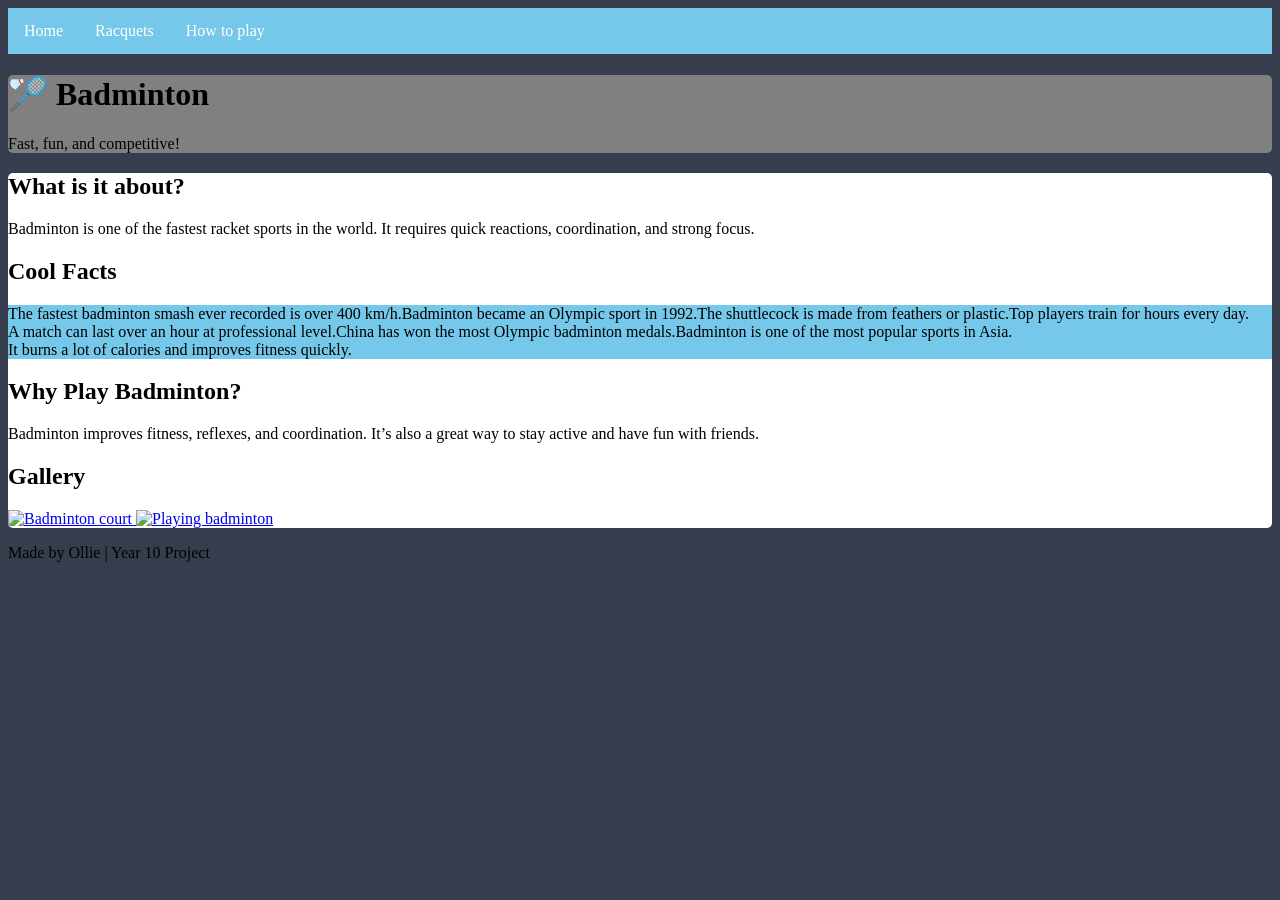
==== Howtoplay.html @ a836240e "Apr 16, 2026, 12:33 AM" ====
<!DOCTYPE html>
<html lang="en"> 
<head>
  <title>Ollie | Badminton</title>
  <link rel="stylesheet" href="style.css">
  <meta charset="UTF-8">
</head>

<body>

  <nav>
    <ul>
      <li><a href="index.html">Home</a></li>
      <li><a href="racquets.html">Racquets</a></li>
      <li><a href="Howtoplay.html">How to play</a></li>
    </ul>
  </nav>

  <header>
    <h1>🏸 Badminton</h1>
    <p class="subtitle">Fast, fun, and competitive!</p>
  </header>

  <main>

    <section class="intro">
      <h2>What is it about?</h2>    
      <p>
        Badminton is one of the fastest racket sports in the world. It requires quick reactions,
        coordination, and strong focus.
      </p>
    </section>

    <section class="facts">
      <h2>Cool Facts</h2>
      <ul>
        <li>The fastest badminton smash ever recorded is over 400 km/h.</li>
        <li>Badminton became an Olympic sport in 1992.</li>
        <li>The shuttlecock is made from feathers or plastic.</li>
        <li>Top players train for hours every day.</li>
        <li>A match can last over an hour at professional level.</li>
        <li>China has won the most Olympic badminton medals.</li>
        <li>Badminton is one of the most popular sports in Asia.</li>
        <li>It burns a lot of calories and improves fitness quickly.</li>
      </ul>
    </section>

    <section class="benefits">
      <h2>Why Play Badminton?</h2>
      <p>
        Badminton improves fitness, reflexes, and coordination. It’s also a great way to stay active
        and have fun with friends.
      </p>
    </section>

    <section class="images">
      <h2>Gallery</h2>

      <div class="image-container">

        <a href="https://integralspor.com/" target="_blank">
          <img src="https://integralspor.com/assets/filemanager/ca3214764e907aab7dea1346dd5dc0fc.jpg" alt="Badminton court">
        </a>

        <a href="https://www.pexels.com/" target="_blank">
          <img src="https://images.pexels.com/photos/7235235/pexels-photo-7235235.jpeg" alt="Playing badminton">
        </a>
      </div>

    </section>

  </main>

  <footer>
    <p>Made by Ollie | Year 10 Project</p>
  </footer>

</body>
</html>
---- style.css ----
body {
  background-color: #363E4D;
}
ul {
list-style-type: none;
margin: 0;
padding: 0;
overflow: hidden;
background-color: #75c8e9;
}

li {
float: left;
} 

li a {
display: block;
color: white;
text-align: center;
padding: 14px 16px;
text-decoration: none;
}

li a:hover {
background-color: #379ece;
}
header {background-color:grey;border-radius: 5px;}
main {background-color:white; border-radius: 5px;}
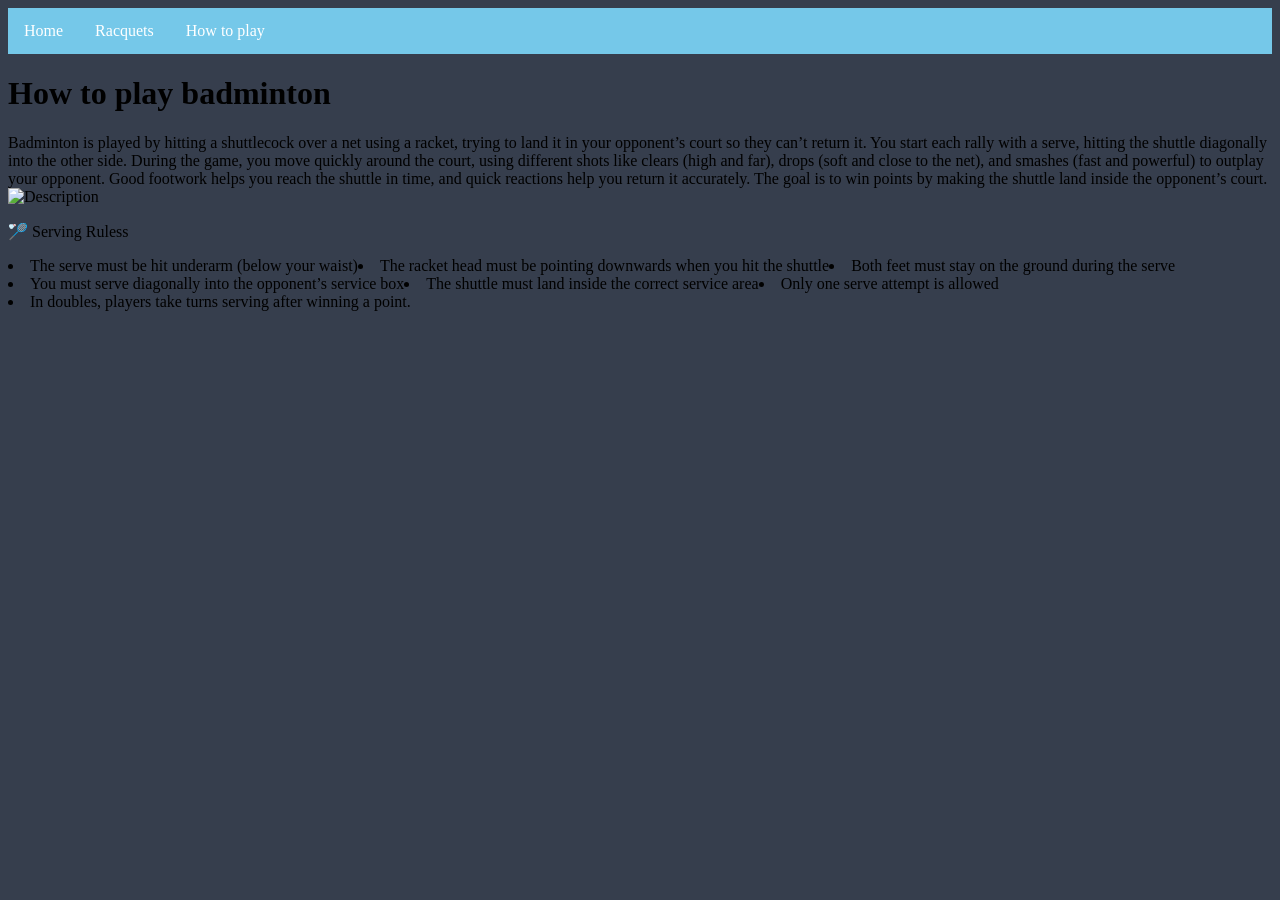
==== commit eaa3f8f2: "Apr 16, 2026, 12:34 AM" ====
--- a/Howtoplay.html
+++ b/Howtoplay.html
@@ -1,79 +1,41 @@
 <!DOCTYPE html>
-<html lang="en"> 
+<html lang=en> 
 <head>
-  <title>Ollie | Badminton</title>
+  <title>Ollie</title>
   <link rel="stylesheet" href="style.css">
   <meta charset="UTF-8">
-</head>
-
-<body>
-
   <nav>
     <ul>
-      <li><a href="index.html">Home</a></li>
-      <li><a href="racquets.html">Racquets</a></li>
-      <li><a href="Howtoplay.html">How to play</a></li>
+        <li><a href='index.html'>Home</a></li>
+        <li><a href='racquets.html'>Racquets</a></li>
+        <li><a href='Howtoplay.html'>How to play</a></li>
+        
     </ul>
-  </nav>
+      </nav>
+      <body>
+      <h1>How to play badminton</h1>  
 
-  <header>
-    <h1>🏸 Badminton</h1>
-    <p class="subtitle">Fast, fun, and competitive!</p>
-  </header>
+Badminton is played by hitting a shuttlecock over a net using a racket, trying to land it in your opponent’s court so they can’t return it. You start each rally with a serve, hitting the shuttle diagonally into the other side. During the game, you move quickly around the court, using different shots like clears (high and far), drops (soft and close to the net), and smashes (fast and powerful) to outplay your opponent. Good footwork helps you reach the shuttle in time, and quick reactions help you return it accurately. The goal is to win points by making the shuttle land inside the opponent’s court.
+<img src="https://pacecourt.com/wp-content/uploads/2025/11/ChatGPT-Image-Nov-17-2025-11_53_07-AM.jpg" width="512" height="341" alt="Description"> 
+<p>
+🏸 Serving Ruless
 
-  <main>
+<li>The serve must be hit underarm (below your waist)</li> 
 
-    <section class="intro">
-      <h2>What is it about?</h2>    
-      <p>
-        Badminton is one of the fastest racket sports in the world. It requires quick reactions,
-        coordination, and strong focus.
-      </p>
-    </section>
+<li>The racket head must be pointing downwards when you hit the shuttle</li>
 
-    <section class="facts">
-      <h2>Cool Facts</h2>
-      <ul>
-        <li>The fastest badminton smash ever recorded is over 400 km/h.</li>
-        <li>Badminton became an Olympic sport in 1992.</li>
-        <li>The shuttlecock is made from feathers or plastic.</li>
-        <li>Top players train for hours every day.</li>
-        <li>A match can last over an hour at professional level.</li>
-        <li>China has won the most Olympic badminton medals.</li>
-        <li>Badminton is one of the most popular sports in Asia.</li>
-        <li>It burns a lot of calories and improves fitness quickly.</li>
-      </ul>
-    </section>
+<li>Both feet must stay on the ground during the serve</li>
 
-    <section class="benefits">
-      <h2>Why Play Badminton?</h2>
-      <p>
-        Badminton improves fitness, reflexes, and coordination. It’s also a great way to stay active
-        and have fun with friends.
-      </p>
-    </section>
+<li>You must serve diagonally into the opponent’s service box</li>
 
-    <section class="images">
-      <h2>Gallery</h2>
+<li>The shuttle must land inside the correct service area</li>
 
-      <div class="image-container">
+<li>Only one serve attempt is allowed</li>
 
-        <a href="https://integralspor.com/" target="_blank">
-          <img src="https://integralspor.com/assets/filemanager/ca3214764e907aab7dea1346dd5dc0fc.jpg" alt="Badminton court">
-        </a>
+<li>In doubles, players take turns serving after winning a point.
 
-        <a href="https://www.pexels.com/" target="_blank">
-          <img src="https://images.pexels.com/photos/7235235/pexels-photo-7235235.jpeg" alt="Playing badminton">
-        </a>
-      </div>
-
-    </section>
-
-  </main>
-
-  <footer>
-    <p>Made by Ollie | Year 10 Project</p>
-  </footer>
-
+</li>
+</p>
 </body>
+</head>
 </html>
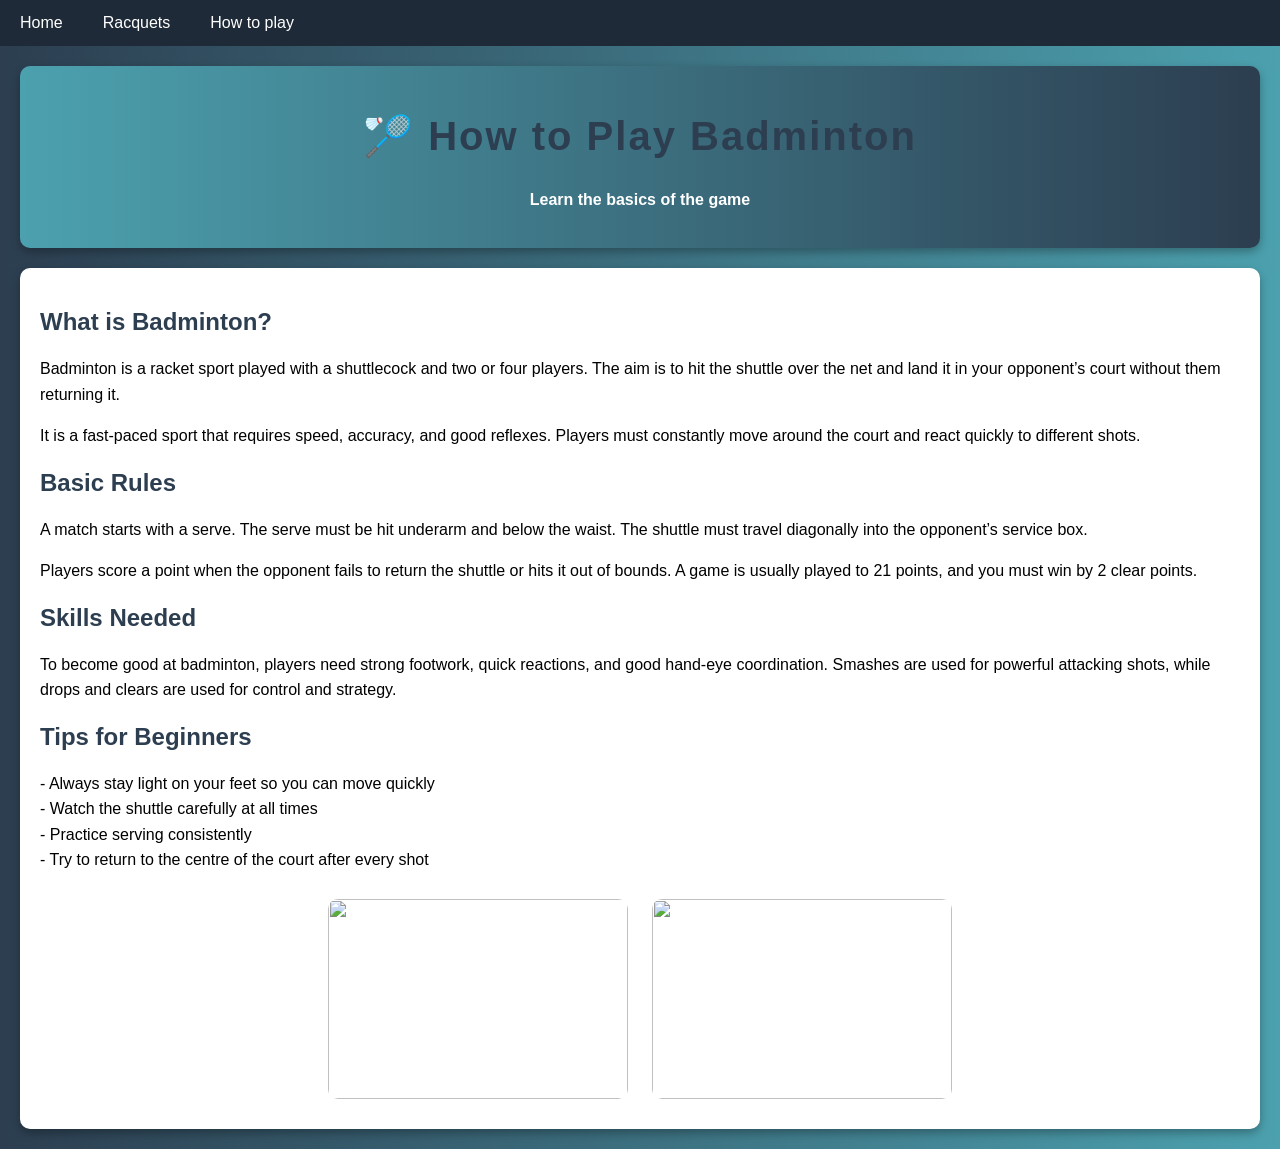
==== commit 71c7b8a0: "Apr 16, 2026, 12:49 AM" ====
--- a/Howtoplay.html
+++ b/Howtoplay.html
@@ -1,41 +1,81 @@
 <!DOCTYPE html>
-<html lang=en> 
+<html lang="en">
 <head>
-  <title>Ollie</title>
+  <title>How to Play | Badminton</title>
   <link rel="stylesheet" href="style.css">
   <meta charset="UTF-8">
-  <nav>
-    <ul>
-        <li><a href='index.html'>Home</a></li>
-        <li><a href='racquets.html'>Racquets</a></li>
-        <li><a href='Howtoplay.html'>How to play</a></li>
-        
-    </ul>
-      </nav>
-      <body>
-      <h1>How to play badminton</h1>  
+</head>
 
-Badminton is played by hitting a shuttlecock over a net using a racket, trying to land it in your opponent’s court so they can’t return it. You start each rally with a serve, hitting the shuttle diagonally into the other side. During the game, you move quickly around the court, using different shots like clears (high and far), drops (soft and close to the net), and smashes (fast and powerful) to outplay your opponent. Good footwork helps you reach the shuttle in time, and quick reactions help you return it accurately. The goal is to win points by making the shuttle land inside the opponent’s court.
-<img src="https://pacecourt.com/wp-content/uploads/2025/11/ChatGPT-Image-Nov-17-2025-11_53_07-AM.jpg" width="512" height="341" alt="Description"> 
-<p>
-🏸 Serving Ruless
+<body>
 
-<li>The serve must be hit underarm (below your waist)</li> 
+<nav>
+  <ul>
+    <li><a href="index.html">Home</a></li>
+    <li><a href="racquets.html">Racquets</a></li>
+    <li><a href="Howtoplay.html">How to play</a></li>
+  </ul>
+</nav>
 
-<li>The racket head must be pointing downwards when you hit the shuttle</li>
+<header>
+  <h1>🏸 How to Play Badminton</h1>
+  <p class="subtitle">Learn the basics of the game</p>
+</header>
 
-<li>Both feet must stay on the ground during the serve</li>
+<main>
 
-<li>You must serve diagonally into the opponent’s service box</li>
+  <section>
+    <h2>What is Badminton?</h2>
+    <p>
+      Badminton is a racket sport played with a shuttlecock and two or four players.
+      The aim is to hit the shuttle over the net and land it in your opponent’s court without them returning it.
+    </p>
 
-<li>The shuttle must land inside the correct service area</li>
+    <p>
+      It is a fast-paced sport that requires speed, accuracy, and good reflexes. Players must constantly move
+      around the court and react quickly to different shots.
+    </p>
+  </section>
 
-<li>Only one serve attempt is allowed</li>
+  <section>
+    <h2>Basic Rules</h2>
+    <p>
+      A match starts with a serve. The serve must be hit underarm and below the waist.
+      The shuttle must travel diagonally into the opponent’s service box.
+    </p>
 
-<li>In doubles, players take turns serving after winning a point.
+    <p>
+      Players score a point when the opponent fails to return the shuttle or hits it out of bounds.
+      A game is usually played to 21 points, and you must win by 2 clear points.
+    </p>
+  </section>
 
-</li>
-</p>
+  <section>
+    <h2>Skills Needed</h2>
+    <p>
+      To become good at badminton, players need strong footwork, quick reactions, and good hand-eye coordination.
+      Smashes are used for powerful attacking shots, while drops and clears are used for control and strategy.
+    </p>
+  </section>
+
+  <section>
+    <h2>Tips for Beginners</h2>
+    <p>
+      - Always stay light on your feet so you can move quickly  
+      <br>
+      - Watch the shuttle carefully at all times  
+      <br>
+      - Practice serving consistently  
+      <br>
+      - Try to return to the centre of the court after every shot  
+    </p>
+  </section>
+
+  <div class="image-container">
+    <img src="https://upload.wikimedia.org/wikipedia/commons/3/3e/Badminton_Match.jpg" width="300" height="200">
+    <img src="https://upload.wikimedia.org/wikipedia/commons/7/7d/Badminton_Smash.jpg" width="300" height="200">
+  </div>
+
+</main>
+
 </body>
-</head>
 </html>
--- a/style.css
+++ b/style.css
@@ -1,28 +1,100 @@
 body {
-  background-color: #363E4D;
+  background: linear-gradient(to right, #2c3e50, #4ca1af);
+  font-family: Arial, sans-serif;
+  margin: 0;
 }
+
+/* NAV BAR */
 ul {
-list-style-type: none;
-margin: 0;
-padding: 0;
-overflow: hidden;
-background-color: #75c8e9;
+  list-style-type: none;
+  margin: 0;
+  padding: 0;
+  overflow: hidden;
+  background-color: #1f2a38;
 }
 
 li {
-float: left;
-} 
+  float: left;
+}
 
 li a {
-display: block;
-color: white;
-text-align: center;
-padding: 14px 16px;
-text-decoration: none;
+  display: block;
+  color: white;
+  text-align: center;
+  padding: 14px 20px;
+  text-decoration: none;
+  transition: 0.3s;
 }
 
 li a:hover {
-background-color: #379ece;
+  background-color: #4ca1af;
 }
-header {background-color:grey;border-radius: 5px;}
-main {background-color:white; border-radius: 5px;}+
+/* HEADER */
+header {
+  background: linear-gradient(to right, #4ca1af, #2c3e50);
+  color: white;
+  margin: 20px;
+  padding: 20px;
+  border-radius: 10px;
+  text-align: center;
+  box-shadow: 0 4px 10px rgba(0,0,0,0.3);
+}
+
+header h1 {
+  font-size: 40px;
+  font-weight: bold;
+  letter-spacing: 2px;
+}
+
+.subtitle {
+  font-size: 16px;
+  font-weight: 600;
+}
+
+/* MAIN BOX */
+main {
+  background-color: white;
+  margin: 20px;
+  padding: 20px;
+  border-radius: 10px;
+  box-shadow: 0 4px 10px rgba(0,0,0,0.3);
+}
+
+/* TEXT */
+h1, h2 {
+  color: #2c3e50;
+}
+
+p {
+  line-height: 1.6;
+}
+
+/* FACTS FIX (THIS removes the black line issue) */
+.facts ul {
+  background-color: transparent;
+  list-style-type: disc;
+  padding-left: 20px;
+}
+
+/* IMAGES */
+.image-container {
+  text-align: center;
+}
+
+.image-container img {
+  margin: 10px;
+  border-radius: 10px;
+  transition: 0.3s;
+}
+
+.image-container img:hover {
+  transform: scale(1.05);
+}
+
+/* FOOTER */
+footer {
+  text-align: center;
+  color: white;
+  margin: 20px;
+}
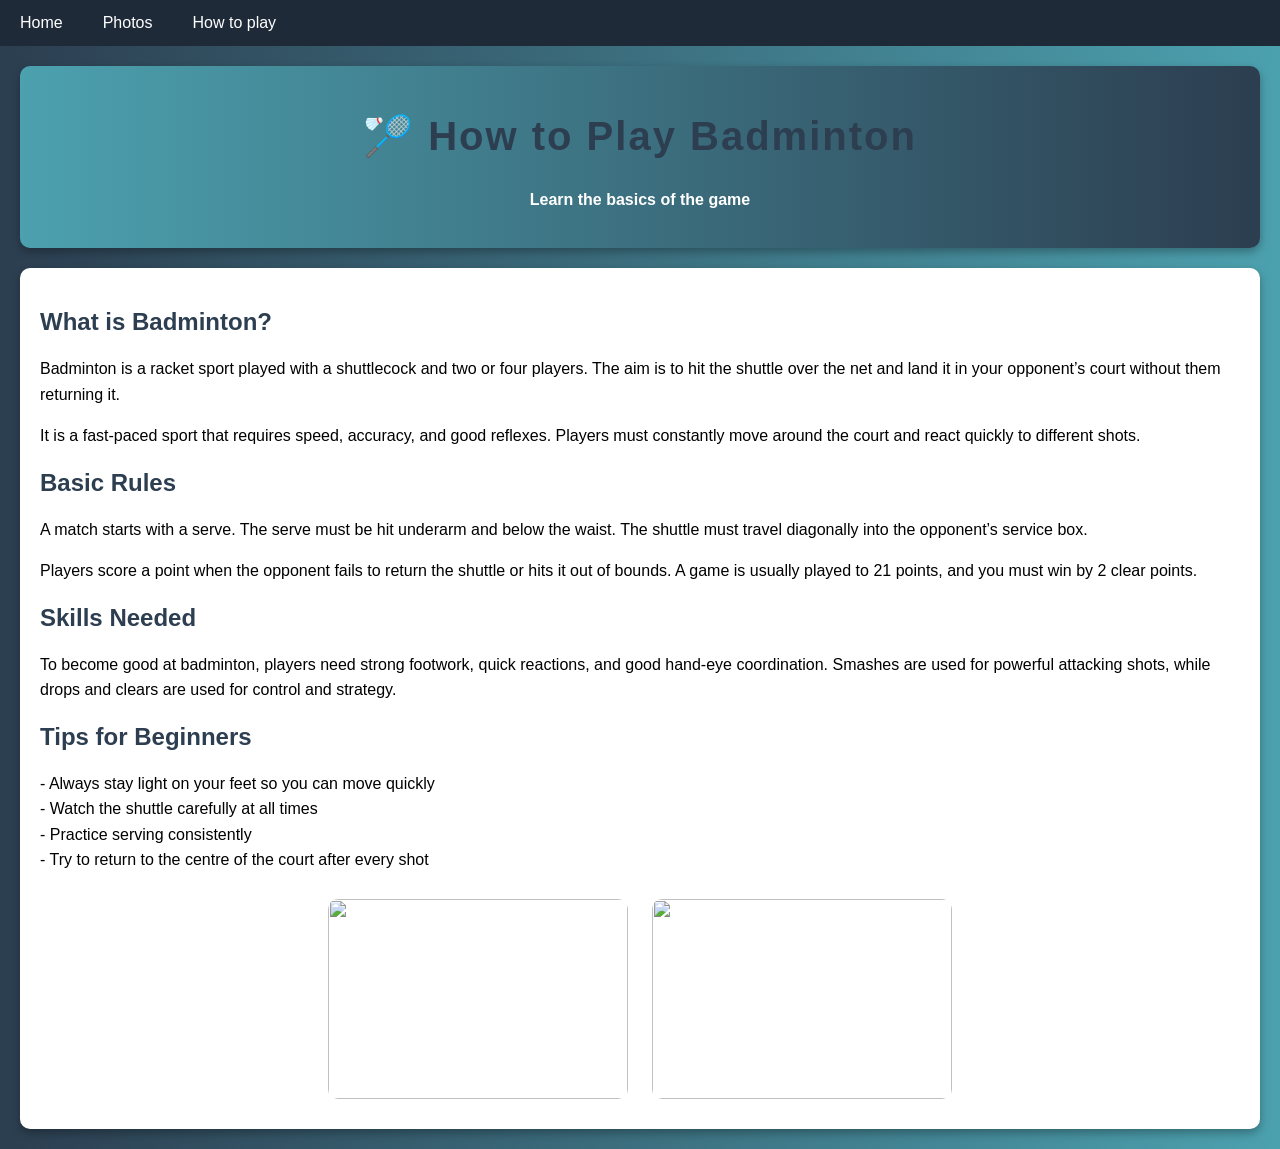
==== commit f09e98d9: "Apr 20, 2026, 9:55 PM" ====
--- a/Howtoplay.html
+++ b/Howtoplay.html
@@ -11,7 +11,7 @@
 <nav>
   <ul>
     <li><a href="index.html">Home</a></li>
-    <li><a href="racquets.html">Racquets</a></li>
+    <li><a href="racquets.html">Photos</a></li>
     <li><a href="Howtoplay.html">How to play</a></li>
   </ul>
 </nav>
--- a/style.css
+++ b/style.css
@@ -4,7 +4,7 @@
   margin: 0;
 }
 
-/* NAV BAR */
+
 ul {
   list-style-type: none;
   margin: 0;
@@ -30,7 +30,7 @@
   background-color: #4ca1af;
 }
 
-/* HEADER */
+
 header {
   background: linear-gradient(to right, #4ca1af, #2c3e50);
   color: white;
@@ -52,7 +52,7 @@
   font-weight: 600;
 }
 
-/* MAIN BOX */
+
 main {
   background-color: white;
   margin: 20px;
@@ -61,7 +61,6 @@
   box-shadow: 0 4px 10px rgba(0,0,0,0.3);
 }
 
-/* TEXT */
 h1, h2 {
   color: #2c3e50;
 }
@@ -70,14 +69,13 @@
   line-height: 1.6;
 }
 
-/* FACTS FIX (THIS removes the black line issue) */
 .facts ul {
   background-color: transparent;
   list-style-type: disc;
   padding-left: 20px;
 }
 
-/* IMAGES */
+
 .image-container {
   text-align: center;
 }
@@ -92,7 +90,7 @@
   transform: scale(1.05);
 }
 
-/* FOOTER */
+
 footer {
   text-align: center;
   color: white;
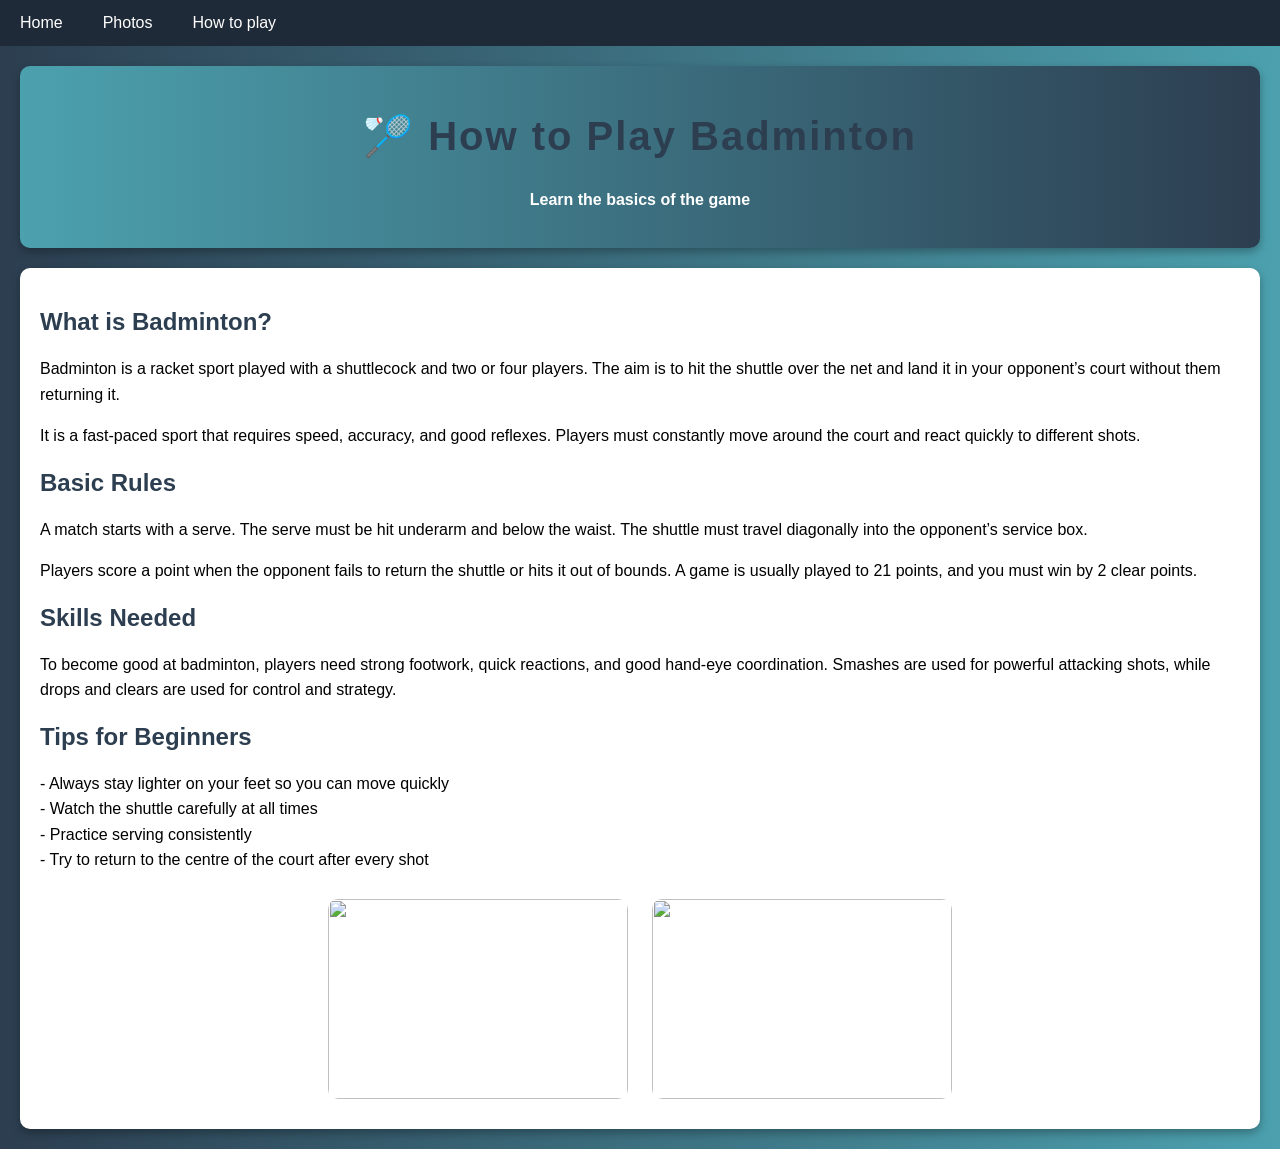
==== commit 534703d3: "commit so im not cooked" ====
--- a/Howtoplay.html
+++ b/Howtoplay.html
@@ -60,7 +60,7 @@
   <section>
     <h2>Tips for Beginners</h2>
     <p>
-      - Always stay light on your feet so you can move quickly  
+      - Always stay lighter on your feet so you can move quickly  
       <br>
       - Watch the shuttle carefully at all times  
       <br>
@@ -71,8 +71,8 @@
   </section>
 
   <div class="image-container">
-    <img src="https://upload.wikimedia.org/wikipedia/commons/3/3e/Badminton_Match.jpg" width="300" height="200">
-    <img src="https://upload.wikimedia.org/wikipedia/commons/7/7d/Badminton_Smash.jpg" width="300" height="200">
+    <img src="https://infopediapk.weebly.com/uploads/5/8/7/9/5879298/6862678.gif?575" width="300" height="200">
+    <img src="https://st5.depositphotos.com/10894906/76560/i/450/depositphotos_765600730-stock-photo-cream-white-badminton-shuttlecock-racket.jpg" width="300" height="200">
   </div>
 
 </main>
